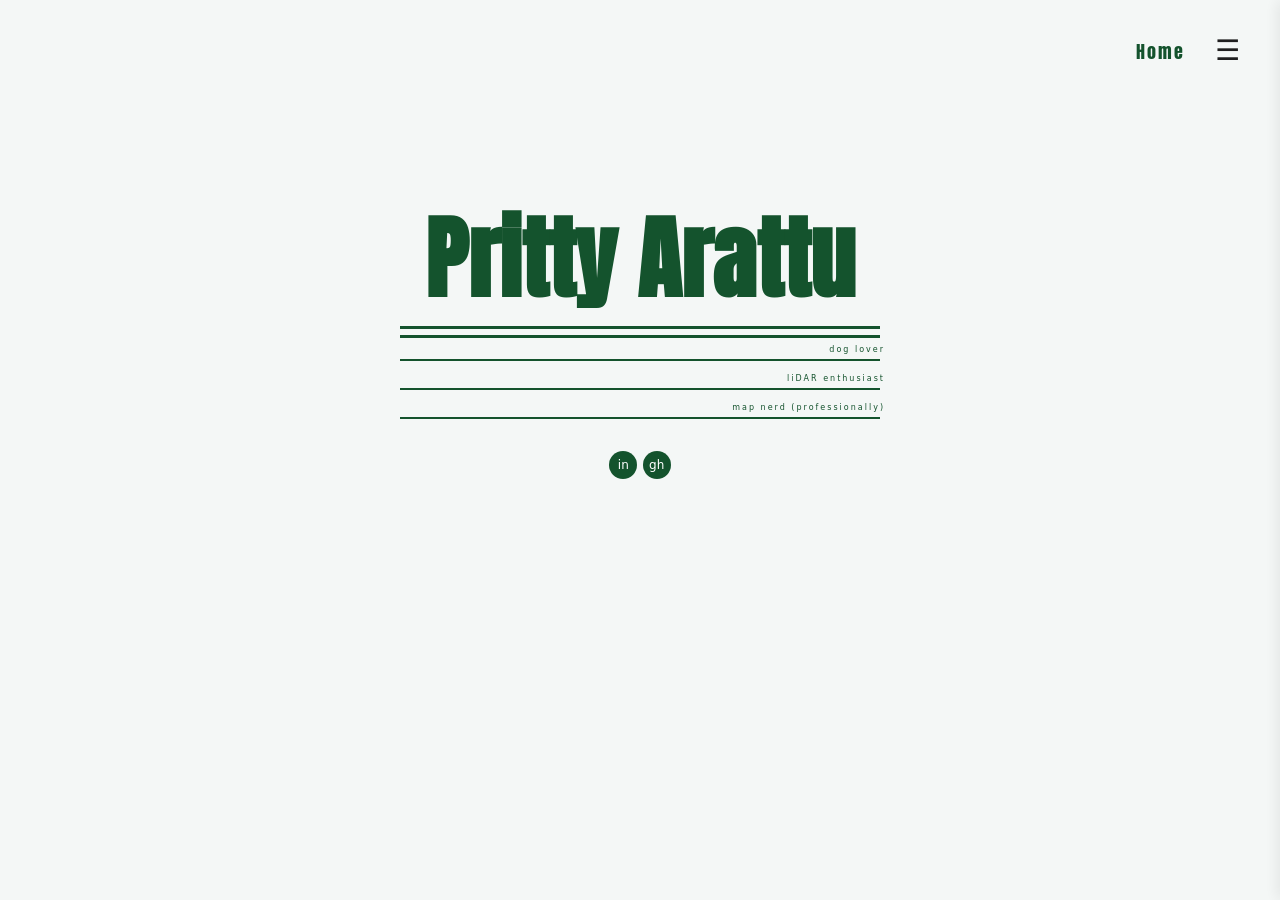
==== index.html @ 00af4485 "All the updates until - 4th March" ====
<!DOCTYPE html>
<html xmlns="http://www.w3.org/1999/xhtml" lang="en" xml:lang="en"><head>

<meta charset="utf-8">
<meta name="generator" content="quarto-1.8.27">

<meta name="viewport" content="width=device-width, initial-scale=1.0, user-scalable=yes">


<title>Pritty Arattu’s E-Portfolio</title>
<style>
code{white-space: pre-wrap;}
span.smallcaps{font-variant: small-caps;}
div.columns{display: flex; gap: min(4vw, 1.5em);}
div.column{flex: auto; overflow-x: auto;}
div.hanging-indent{margin-left: 1.5em; text-indent: -1.5em;}
ul.task-list{list-style: none;}
ul.task-list li input[type="checkbox"] {
  width: 0.8em;
  margin: 0 0.8em 0.2em -1em; /* quarto-specific, see https://github.com/quarto-dev/quarto-cli/issues/4556 */ 
  vertical-align: middle;
}
</style>


<script src="site_libs/quarto-nav/quarto-nav.js"></script>
<script src="site_libs/quarto-nav/headroom.min.js"></script>
<script src="site_libs/clipboard/clipboard.min.js"></script>
<script src="site_libs/quarto-search/autocomplete.umd.js"></script>
<script src="site_libs/quarto-search/fuse.min.js"></script>
<script src="site_libs/quarto-search/quarto-search.js"></script>
<meta name="quarto:offset" content="./">
<script src="site_libs/quarto-html/quarto.js" type="module"></script>
<script src="site_libs/quarto-html/tabsets/tabsets.js" type="module"></script>
<script src="site_libs/quarto-html/axe/axe-check.js" type="module"></script>
<script src="site_libs/quarto-html/popper.min.js"></script>
<script src="site_libs/quarto-html/tippy.umd.min.js"></script>
<script src="site_libs/quarto-html/anchor.min.js"></script>
<link href="site_libs/quarto-html/tippy.css" rel="stylesheet">
<link href="site_libs/quarto-html/quarto-syntax-highlighting-ed96de9b727972fe78a7b5d16c58bf87.css" rel="stylesheet" id="quarto-text-highlighting-styles">
<script src="site_libs/bootstrap/bootstrap.min.js"></script>
<link href="site_libs/bootstrap/bootstrap-icons.css" rel="stylesheet">
<link href="site_libs/bootstrap/bootstrap-ffa9a6279353761231ec249df0a7fdd3.min.css" rel="stylesheet" append-hash="true" id="quarto-bootstrap" data-mode="light">
<script id="quarto-search-options" type="application/json">{
  "location": "navbar",
  "copy-button": false,
  "collapse-after": 3,
  "panel-placement": "end",
  "type": "overlay",
  "limit": 50,
  "keyboard-shortcut": [
    "f",
    "/",
    "s"
  ],
  "show-item-context": false,
  "language": {
    "search-no-results-text": "No results",
    "search-matching-documents-text": "matching documents",
    "search-copy-link-title": "Copy link to search",
    "search-hide-matches-text": "Hide additional matches",
    "search-more-match-text": "more match in this document",
    "search-more-matches-text": "more matches in this document",
    "search-clear-button-title": "Clear",
    "search-text-placeholder": "",
    "search-detached-cancel-button-title": "Cancel",
    "search-submit-button-title": "Submit",
    "search-label": "Search"
  }
}</script>


<link rel="stylesheet" href="styles.css">
</head>

<body class="quarto-light">

<div id="quarto-search-results"></div>
<!-- content -->
<div id="quarto-content" class="quarto-container page-columns page-rows-contents page-layout-full">
<!-- sidebar -->
<!-- margin-sidebar -->
    
<!-- main -->
<main class="content column-page" id="quarto-document-content"><header id="title-block-header" class="quarto-title-block"><h1 class="hero-name title display-7">
Pritty Arattu
</h1></header>




<div class="top-header">
<a class="home-link" href="index.html">Home</a>
<div class="menu-toggle" onclick="toggleMenu()">
☰
</div>
</div>
<div id="side-menu" class="side-menu">
<p><a href="about.html">About</a> <a href="resume.html">Resume</a> <a href="publications.html">Publications</a> <a href="content.html">Content &amp; Deliverables</a></p>
</div>
<div class="hero">

<div class="name-lines">
<div>

</div>
<div>

</div>
</div>
<div class="hero-tagline">
<div class="tagline-row">
<div class="tagline-line">

</div>
<div class="tagline-text">
dog lover
</div>
</div>
<div class="tagline-row">
<div class="tagline-line">

</div>
<div class="tagline-text">
liDAR enthusiast
</div>
</div>
<div class="tagline-row">
<div class="tagline-line">

</div>
<div class="tagline-text">
map nerd (professionally)
</div>
</div>
</div>
<div class="social-links">
<p><a href="https://linkedin.com/in/YOUR-LINKEDIN" target="_blank">in</a> <a href="https://github.com/PrittyArattu" target="_blank">gh</a></p>
</div>
</div>
<script>
function toggleMenu() {
  document.getElementById("side-menu").classList.toggle("open");
}
</script>



</main> <!-- /main -->
<script id="quarto-html-after-body" type="application/javascript">
  window.document.addEventListener("DOMContentLoaded", function (event) {
    const icon = "";
    const anchorJS = new window.AnchorJS();
    anchorJS.options = {
      placement: 'right',
      icon: icon
    };
    anchorJS.add('.anchored');
    const isCodeAnnotation = (el) => {
      for (const clz of el.classList) {
        if (clz.startsWith('code-annotation-')) {                     
          return true;
        }
      }
      return false;
    }
    const onCopySuccess = function(e) {
      // button target
      const button = e.trigger;
      // don't keep focus
      button.blur();
      // flash "checked"
      button.classList.add('code-copy-button-checked');
      var currentTitle = button.getAttribute("title");
      button.setAttribute("title", "Copied!");
      let tooltip;
      if (window.bootstrap) {
        button.setAttribute("data-bs-toggle", "tooltip");
        button.setAttribute("data-bs-placement", "left");
        button.setAttribute("data-bs-title", "Copied!");
        tooltip = new bootstrap.Tooltip(button, 
          { trigger: "manual", 
            customClass: "code-copy-button-tooltip",
            offset: [0, -8]});
        tooltip.show();    
      }
      setTimeout(function() {
        if (tooltip) {
          tooltip.hide();
          button.removeAttribute("data-bs-title");
          button.removeAttribute("data-bs-toggle");
          button.removeAttribute("data-bs-placement");
        }
        button.setAttribute("title", currentTitle);
        button.classList.remove('code-copy-button-checked');
      }, 1000);
      // clear code selection
      e.clearSelection();
    }
    const getTextToCopy = function(trigger) {
      const outerScaffold = trigger.parentElement.cloneNode(true);
      const codeEl = outerScaffold.querySelector('code');
      for (const childEl of codeEl.children) {
        if (isCodeAnnotation(childEl)) {
          childEl.remove();
        }
      }
      return codeEl.innerText;
    }
    const clipboard = new window.ClipboardJS('.code-copy-button:not([data-in-quarto-modal])', {
      text: getTextToCopy
    });
    clipboard.on('success', onCopySuccess);
    if (window.document.getElementById('quarto-embedded-source-code-modal')) {
      const clipboardModal = new window.ClipboardJS('.code-copy-button[data-in-quarto-modal]', {
        text: getTextToCopy,
        container: window.document.getElementById('quarto-embedded-source-code-modal')
      });
      clipboardModal.on('success', onCopySuccess);
    }
      var localhostRegex = new RegExp(/^(?:http|https):\/\/localhost\:?[0-9]*\//);
      var mailtoRegex = new RegExp(/^mailto:/);
        var filterRegex = new RegExp('/' + window.location.host + '/');
      var isInternal = (href) => {
          return filterRegex.test(href) || localhostRegex.test(href) || mailtoRegex.test(href);
      }
      // Inspect non-navigation links and adorn them if external
     var links = window.document.querySelectorAll('a[href]:not(.nav-link):not(.navbar-brand):not(.toc-action):not(.sidebar-link):not(.sidebar-item-toggle):not(.pagination-link):not(.no-external):not([aria-hidden]):not(.dropdown-item):not(.quarto-navigation-tool):not(.about-link)');
      for (var i=0; i<links.length; i++) {
        const link = links[i];
        if (!isInternal(link.href)) {
          // undo the damage that might have been done by quarto-nav.js in the case of
          // links that we want to consider external
          if (link.dataset.originalHref !== undefined) {
            link.href = link.dataset.originalHref;
          }
        }
      }
    function tippyHover(el, contentFn, onTriggerFn, onUntriggerFn) {
      const config = {
        allowHTML: true,
        maxWidth: 500,
        delay: 100,
        arrow: false,
        appendTo: function(el) {
            return el.parentElement;
        },
        interactive: true,
        interactiveBorder: 10,
        theme: 'quarto',
        placement: 'bottom-start',
      };
      if (contentFn) {
        config.content = contentFn;
      }
      if (onTriggerFn) {
        config.onTrigger = onTriggerFn;
      }
      if (onUntriggerFn) {
        config.onUntrigger = onUntriggerFn;
      }
      window.tippy(el, config); 
    }
    const noterefs = window.document.querySelectorAll('a[role="doc-noteref"]');
    for (var i=0; i<noterefs.length; i++) {
      const ref = noterefs[i];
      tippyHover(ref, function() {
        // use id or data attribute instead here
        let href = ref.getAttribute('data-footnote-href') || ref.getAttribute('href');
        try { href = new URL(href).hash; } catch {}
        const id = href.replace(/^#\/?/, "");
        const note = window.document.getElementById(id);
        if (note) {
          return note.innerHTML;
        } else {
          return "";
        }
      });
    }
    const xrefs = window.document.querySelectorAll('a.quarto-xref');
    const processXRef = (id, note) => {
      // Strip column container classes
      const stripColumnClz = (el) => {
        el.classList.remove("page-full", "page-columns");
        if (el.children) {
          for (const child of el.children) {
            stripColumnClz(child);
          }
        }
      }
      stripColumnClz(note)
      if (id === null || id.startsWith('sec-')) {
        // Special case sections, only their first couple elements
        const container = document.createElement("div");
        if (note.children && note.children.length > 2) {
          container.appendChild(note.children[0].cloneNode(true));
          for (let i = 1; i < note.children.length; i++) {
            const child = note.children[i];
            if (child.tagName === "P" && child.innerText === "") {
              continue;
            } else {
              container.appendChild(child.cloneNode(true));
              break;
            }
          }
          if (window.Quarto?.typesetMath) {
            window.Quarto.typesetMath(container);
          }
          return container.innerHTML
        } else {
          if (window.Quarto?.typesetMath) {
            window.Quarto.typesetMath(note);
          }
          return note.innerHTML;
        }
      } else {
        // Remove any anchor links if they are present
        const anchorLink = note.querySelector('a.anchorjs-link');
        if (anchorLink) {
          anchorLink.remove();
        }
        if (window.Quarto?.typesetMath) {
          window.Quarto.typesetMath(note);
        }
        if (note.classList.contains("callout")) {
          return note.outerHTML;
        } else {
          return note.innerHTML;
        }
      }
    }
    for (var i=0; i<xrefs.length; i++) {
      const xref = xrefs[i];
      tippyHover(xref, undefined, function(instance) {
        instance.disable();
        let url = xref.getAttribute('href');
        let hash = undefined; 
        if (url.startsWith('#')) {
          hash = url;
        } else {
          try { hash = new URL(url).hash; } catch {}
        }
        if (hash) {
          const id = hash.replace(/^#\/?/, "");
          const note = window.document.getElementById(id);
          if (note !== null) {
            try {
              const html = processXRef(id, note.cloneNode(true));
              instance.setContent(html);
            } finally {
              instance.enable();
              instance.show();
            }
          } else {
            // See if we can fetch this
            fetch(url.split('#')[0])
            .then(res => res.text())
            .then(html => {
              const parser = new DOMParser();
              const htmlDoc = parser.parseFromString(html, "text/html");
              const note = htmlDoc.getElementById(id);
              if (note !== null) {
                const html = processXRef(id, note);
                instance.setContent(html);
              } 
            }).finally(() => {
              instance.enable();
              instance.show();
            });
          }
        } else {
          // See if we can fetch a full url (with no hash to target)
          // This is a special case and we should probably do some content thinning / targeting
          fetch(url)
          .then(res => res.text())
          .then(html => {
            const parser = new DOMParser();
            const htmlDoc = parser.parseFromString(html, "text/html");
            const note = htmlDoc.querySelector('main.content');
            if (note !== null) {
              // This should only happen for chapter cross references
              // (since there is no id in the URL)
              // remove the first header
              if (note.children.length > 0 && note.children[0].tagName === "HEADER") {
                note.children[0].remove();
              }
              const html = processXRef(null, note);
              instance.setContent(html);
            } 
          }).finally(() => {
            instance.enable();
            instance.show();
          });
        }
      }, function(instance) {
      });
    }
        let selectedAnnoteEl;
        const selectorForAnnotation = ( cell, annotation) => {
          let cellAttr = 'data-code-cell="' + cell + '"';
          let lineAttr = 'data-code-annotation="' +  annotation + '"';
          const selector = 'span[' + cellAttr + '][' + lineAttr + ']';
          return selector;
        }
        const selectCodeLines = (annoteEl) => {
          const doc = window.document;
          const targetCell = annoteEl.getAttribute("data-target-cell");
          const targetAnnotation = annoteEl.getAttribute("data-target-annotation");
          const annoteSpan = window.document.querySelector(selectorForAnnotation(targetCell, targetAnnotation));
          const lines = annoteSpan.getAttribute("data-code-lines").split(",");
          const lineIds = lines.map((line) => {
            return targetCell + "-" + line;
          })
          let top = null;
          let height = null;
          let parent = null;
          if (lineIds.length > 0) {
              //compute the position of the single el (top and bottom and make a div)
              const el = window.document.getElementById(lineIds[0]);
              top = el.offsetTop;
              height = el.offsetHeight;
              parent = el.parentElement.parentElement;
            if (lineIds.length > 1) {
              const lastEl = window.document.getElementById(lineIds[lineIds.length - 1]);
              const bottom = lastEl.offsetTop + lastEl.offsetHeight;
              height = bottom - top;
            }
            if (top !== null && height !== null && parent !== null) {
              // cook up a div (if necessary) and position it 
              let div = window.document.getElementById("code-annotation-line-highlight");
              if (div === null) {
                div = window.document.createElement("div");
                div.setAttribute("id", "code-annotation-line-highlight");
                div.style.position = 'absolute';
                parent.appendChild(div);
              }
              div.style.top = top - 2 + "px";
              div.style.height = height + 4 + "px";
              div.style.left = 0;
              let gutterDiv = window.document.getElementById("code-annotation-line-highlight-gutter");
              if (gutterDiv === null) {
                gutterDiv = window.document.createElement("div");
                gutterDiv.setAttribute("id", "code-annotation-line-highlight-gutter");
                gutterDiv.style.position = 'absolute';
                const codeCell = window.document.getElementById(targetCell);
                const gutter = codeCell.querySelector('.code-annotation-gutter');
                gutter.appendChild(gutterDiv);
              }
              gutterDiv.style.top = top - 2 + "px";
              gutterDiv.style.height = height + 4 + "px";
            }
            selectedAnnoteEl = annoteEl;
          }
        };
        const unselectCodeLines = () => {
          const elementsIds = ["code-annotation-line-highlight", "code-annotation-line-highlight-gutter"];
          elementsIds.forEach((elId) => {
            const div = window.document.getElementById(elId);
            if (div) {
              div.remove();
            }
          });
          selectedAnnoteEl = undefined;
        };
          // Handle positioning of the toggle
      window.addEventListener(
        "resize",
        throttle(() => {
          elRect = undefined;
          if (selectedAnnoteEl) {
            selectCodeLines(selectedAnnoteEl);
          }
        }, 10)
      );
      function throttle(fn, ms) {
      let throttle = false;
      let timer;
        return (...args) => {
          if(!throttle) { // first call gets through
              fn.apply(this, args);
              throttle = true;
          } else { // all the others get throttled
              if(timer) clearTimeout(timer); // cancel #2
              timer = setTimeout(() => {
                fn.apply(this, args);
                timer = throttle = false;
              }, ms);
          }
        };
      }
        // Attach click handler to the DT
        const annoteDls = window.document.querySelectorAll('dt[data-target-cell]');
        for (const annoteDlNode of annoteDls) {
          annoteDlNode.addEventListener('click', (event) => {
            const clickedEl = event.target;
            if (clickedEl !== selectedAnnoteEl) {
              unselectCodeLines();
              const activeEl = window.document.querySelector('dt[data-target-cell].code-annotation-active');
              if (activeEl) {
                activeEl.classList.remove('code-annotation-active');
              }
              selectCodeLines(clickedEl);
              clickedEl.classList.add('code-annotation-active');
            } else {
              // Unselect the line
              unselectCodeLines();
              clickedEl.classList.remove('code-annotation-active');
            }
          });
        }
    const findCites = (el) => {
      const parentEl = el.parentElement;
      if (parentEl) {
        const cites = parentEl.dataset.cites;
        if (cites) {
          return {
            el,
            cites: cites.split(' ')
          };
        } else {
          return findCites(el.parentElement)
        }
      } else {
        return undefined;
      }
    };
    var bibliorefs = window.document.querySelectorAll('a[role="doc-biblioref"]');
    for (var i=0; i<bibliorefs.length; i++) {
      const ref = bibliorefs[i];
      const citeInfo = findCites(ref);
      if (citeInfo) {
        tippyHover(citeInfo.el, function() {
          var popup = window.document.createElement('div');
          citeInfo.cites.forEach(function(cite) {
            var citeDiv = window.document.createElement('div');
            citeDiv.classList.add('hanging-indent');
            citeDiv.classList.add('csl-entry');
            var biblioDiv = window.document.getElementById('ref-' + cite);
            if (biblioDiv) {
              citeDiv.innerHTML = biblioDiv.innerHTML;
            }
            popup.appendChild(citeDiv);
          });
          return popup.innerHTML;
        });
      }
    }
  });
  </script>
</div> <!-- /content -->




</body></html>
---- site_libs/quarto-html/quarto-syntax-highlighting-ed96de9b727972fe78a7b5d16c58bf87.css ----
/* quarto syntax highlight colors */
:root {
  --quarto-hl-ot-color: #003B4F;
  --quarto-hl-at-color: #657422;
  --quarto-hl-ss-color: #20794D;
  --quarto-hl-an-color: #5E5E5E;
  --quarto-hl-fu-color: #4758AB;
  --quarto-hl-st-color: #20794D;
  --quarto-hl-cf-color: #003B4F;
  --quarto-hl-op-color: #5E5E5E;
  --quarto-hl-er-color: #AD0000;
  --quarto-hl-bn-color: #AD0000;
  --quarto-hl-al-color: #AD0000;
  --quarto-hl-va-color: #111111;
  --quarto-hl-bu-color: inherit;
  --quarto-hl-ex-color: inherit;
  --quarto-hl-pp-color: #AD0000;
  --quarto-hl-in-color: #5E5E5E;
  --quarto-hl-vs-color: #20794D;
  --quarto-hl-wa-color: #5E5E5E;
  --quarto-hl-do-color: #5E5E5E;
  --quarto-hl-im-color: #00769E;
  --quarto-hl-ch-color: #20794D;
  --quarto-hl-dt-color: #AD0000;
  --quarto-hl-fl-color: #AD0000;
  --quarto-hl-co-color: #5E5E5E;
  --quarto-hl-cv-color: #5E5E5E;
  --quarto-hl-cn-color: #8f5902;
  --quarto-hl-sc-color: #5E5E5E;
  --quarto-hl-dv-color: #AD0000;
  --quarto-hl-kw-color: #003B4F;
}

/* other quarto variables */
:root {
  --quarto-font-monospace: SFMono-Regular, Menlo, Monaco, Consolas, "Liberation Mono", "Courier New", monospace;
}

/* syntax highlight based on Pandoc's rules */
pre > code.sourceCode > span {
  color: #003B4F;
}

code.sourceCode > span {
  color: #003B4F;
}

div.sourceCode,
div.sourceCode pre.sourceCode {
  color: #003B4F;
}

/* Normal */
code span {
  color: #003B4F;
}

/* Alert */
code span.al {
  color: #AD0000;
  font-style: inherit;
}

/* Annotation */
code span.an {
  color: #5E5E5E;
  font-style: inherit;
}

/* Attribute */
code span.at {
  color: #657422;
  font-style: inherit;
}

/* BaseN */
code span.bn {
  color: #AD0000;
  font-style: inherit;
}

/* BuiltIn */
code span.bu {
  font-style: inherit;
}

/* ControlFlow */
code span.cf {
  color: #003B4F;
  font-weight: bold;
  font-style: inherit;
}

/* Char */
code span.ch {
  color: #20794D;
  font-style: inherit;
}

/* Constant */
code span.cn {
  color: #8f5902;
  font-style: inherit;
}

/* Comment */
code span.co {
  color: #5E5E5E;
  font-style: inherit;
}

/* CommentVar */
code span.cv {
  color: #5E5E5E;
  font-style: italic;
}

/* Documentation */
code span.do {
  color: #5E5E5E;
  font-style: italic;
}

/* DataType */
code span.dt {
  color: #AD0000;
  font-style: inherit;
}

/* DecVal */
code span.dv {
  color: #AD0000;
  font-style: inherit;
}

/* Error */
code span.er {
  color: #AD0000;
  font-style: inherit;
}

/* Extension */
code span.ex {
  font-style: inherit;
}

/* Float */
code span.fl {
  color: #AD0000;
  font-style: inherit;
}

/* Function */
code span.fu {
  color: #4758AB;
  font-style: inherit;
}

/* Import */
code span.im {
  color: #00769E;
  font-style: inherit;
}

/* Information */
code span.in {
  color: #5E5E5E;
  font-style: inherit;
}

/* Keyword */
code span.kw {
  color: #003B4F;
  font-weight: bold;
  font-style: inherit;
}

/* Operator */
code span.op {
  color: #5E5E5E;
  font-style: inherit;
}

/* Other */
code span.ot {
  color: #003B4F;
  font-style: inherit;
}

/* Preprocessor */
code span.pp {
  color: #AD0000;
  font-style: inherit;
}

/* SpecialChar */
code span.sc {
  color: #5E5E5E;
  font-style: inherit;
}

/* SpecialString */
code span.ss {
  color: #20794D;
  font-style: inherit;
}

/* String */
code span.st {
  color: #20794D;
  font-style: inherit;
}

/* Variable */
code span.va {
  color: #111111;
  font-style: inherit;
}

/* VerbatimString */
code span.vs {
  color: #20794D;
  font-style: inherit;
}

/* Warning */
code span.wa {
  color: #5E5E5E;
  font-style: italic;
}

.prevent-inlining {
  content: "</";
}

/*# sourceMappingURL=0920dd6d7437995b8cdf7429764427b1.css.map */
---- styles.css ----
@import url('https://fonts.googleapis.com/css2?family=Anton&display=swap');

.hero-name{
  font-family:'Anton', sans-serif;
}

html, body {
  height: 100%;
}

:root {
  --mint-accent: #5fae9f;
  --bg-soft: #f4f7f6;
  --text-dark: #1f1f1f;
}

/* Completely remove Quarto navbar + search from homepage */
body.page-index .navbar,
body.page-index .navbar-container,
body.page-index .quarto-navbar-tools,
body.page-index .navbar-toggler,
body.page-index #quarto-search {
  display: none !important;
}

body {
  margin: 0;
  background-color: var(--bg-soft);
  font-family: system-ui, -apple-system, sans-serif;
  color: var(--text-dark);
}

.quarto-title-block {
  margin: 0;
  padding: 0;
}

.page-columns {
  padding-top: 0 !important;
}

main {
  margin-top: 0 !important;
}

/* header */

.top-header{
  position:fixed;
  top:30px;
  right:40px;
  display:flex;
  gap:30px;
  align-items:center;
  z-index:9999;
}

/* home link */

.home-link{
  text-decoration:none;
  color:#14532d;
  font-size:18px;
  letter-spacing:2px;
  font-family:'Anton', sans-serif;
}

/* hamburger */

.menu-toggle{
  font-size:28px;
  cursor:pointer;
}

/* dropdown */

.menu{
  display:none;
  position:absolute;
  top:70px;
  right:40px;
  background:white;
  padding:20px;
}

.menu a{
  display:block;
  text-decoration:none;
  color:#14532d;
  font-size:18px;
  margin-bottom:10px;
}

.menu.show{
  display:block;
}


/* Slide menu */
.side-menu {
  position: fixed;
  top: 0;
  right: -260px;
  width: 260px;
  height: 100%;
  background: white;
  box-shadow: -3px 0 15px rgba(0,0,0,0.08);
  padding-top: 6rem;
  transition: right 0.3s ease;
}

.side-menu a {
  display: block;
  padding: 1rem 2rem;
  text-decoration: none;
  color: #14532d;
  font-weight: 500;
  font-family:'Anton', sans-serif;
}

.side-menu a:hover {
  color: var(--mint-accent);
}

.side-menu.open {
  right: 0;
}

.hero{
  width:900px;
  margin:0 auto;
  display:flex;
  flex-direction:column;
  justify-content:center;
  align-items:center;
  text-align:center;
}

.hero-name{
  font-size:90px;
  font-weight:700;
  color:#14532d;
  margin:0 0 20px 0;
  line-height:0.9;
  text-align: center;
  justify-content: center;
  padding-top: 200px;
  
}

.hero-tagline{
  width:540px;
  margin:-30px auto;
  margin-bottom: 5px;
}

.tagline-row{
  position:relative;
  margin:15px 0;
}

.tagline-line{
  position:relative;
  left: 30px;
  right:30px;
  top:30%;
  height:2px;
  width: 480px;
  background:#14532d;
}

.tagline-text{
  position:relative;
  top: -17px;
  display: block;
  width: fit-content;
  margin-left: auto;
  text-align:left;
  background:#f4f7f6;
  padding:0 25px;
  font-size:8px;
  letter-spacing:2px;
  color:#14532d;
}
.name-lines{
  width:480px;        /* same width as your hero/taglines */
  margin:0px auto 30px auto;
}

.name-lines div{
  height:3px;
  background:#14532d;
  margin:6px 0;
}

.social-links{
  display:flex;
  flex-direction:row;
  justify-content:center;
  align-items:center;
  gap:14px;
}

.social-links a{
  display:inline-flex;
  width:28px;
  height:28px;
  border-radius:50%;
  background:#14532d;
  color:white;
  text-decoration:none;
  font-size:12px;
  align-items:center;
  justify-content:center;
}

.home-link{
  color:#14532d;
  text-decoration:none;
  font-size:18px;
  letter-spacing:2px;
}

.menu a{
  display:block;
  text-decoration:none;
  color:#14532d;
  font-size:18px;
  margin-bottom:10px;
}

/* ABOUT PAGE LAYOUT */

.about-container{
  display:flex;
  grid-template-columns:420px 1fr;
  align-items: start;
  justify-content: center;
  margin-top: -15px;
  gap:60px;
  padding:30px 10%;
  padding-top: 0;
}

.about-image{
  flex-shrink:0;
}

.about-image img{
  width:350px;
  border-radius:6px;
  display:block;
}

.about-text{
  max-width:600px;
  padding-top: 0;
}

.about-text h1{
  font-size:40px;
  color:#14532d;
  margin-bottom:20px;
  margin-top: 0;
}

.about-text p{
  font-size:18px;
  line-height:1.6;
}

/* only apply padding on non-home pages */
body:not(.page-index) main {
  padding-top: 20px !important;
}

.navbar {
  background-color: transparent;
  border: none;
}

.navbar-brand{
  display:none;
}

.navbar-nav .nav-link{
  color:#14532d;
  letter-spacing:3px;
  font-size:16px;
  font-family:'Anton', sans-serif;
  font-weight: -2px;
}

.navbar-nav .nav-link:hover{
  color:#0f3e21;
}

.page-content{
  padding-top:0 !important;
}
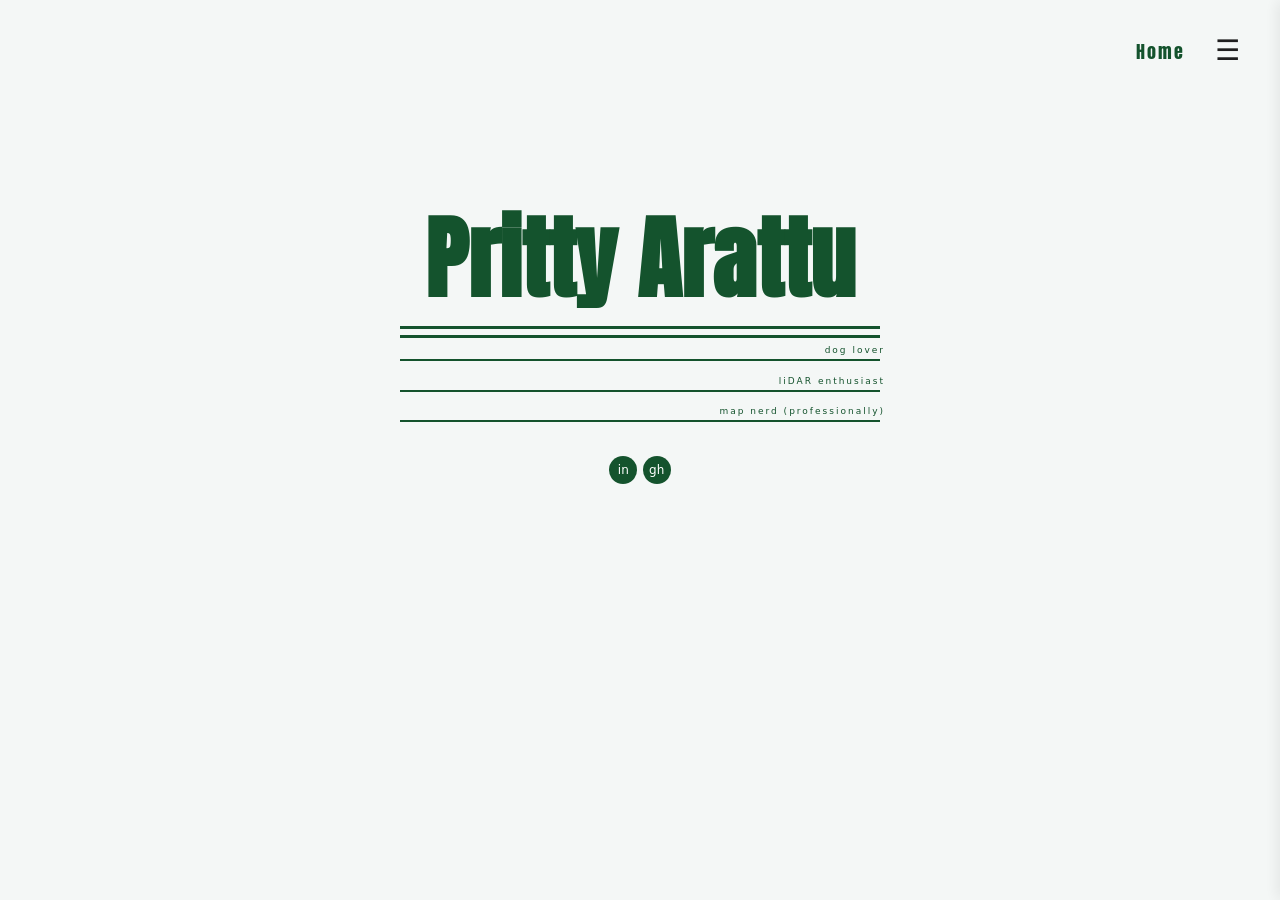
==== commit a9547c7b: "Last changes - 3/7/2026" ====
--- a/index.html
+++ b/index.html
@@ -96,7 +96,7 @@
 </div>
 </div>
 <div id="side-menu" class="side-menu">
-<p><a href="about.html">About</a> <a href="resume.html">Resume</a> <a href="publications.html">Publications</a> <a href="content.html">Content &amp; Deliverables</a></p>
+<p><a href="about.html">About</a> <a href="resume.html">Resume</a> <a href="content.html">Projects</a> <a href="map_gallery.html">Map Gallery</a></p>
 </div>
 <div class="hero">
 
@@ -135,7 +135,7 @@
 </div>
 </div>
 <div class="social-links">
-<p><a href="https://linkedin.com/in/YOUR-LINKEDIN" target="_blank">in</a> <a href="https://github.com/PrittyArattu" target="_blank">gh</a></p>
+<p><a href="https://www.linkedin.com/in/pritty-arattu-51b334149/" target="_blank">in</a> <a href="https://github.com/PrittyArattu" target="_blank">gh</a></p>
 </div>
 </div>
 <script>
--- a/styles.css
+++ b/styles.css
@@ -178,7 +178,7 @@
   text-align:left;
   background:#f4f7f6;
   padding:0 25px;
-  font-size:8px;
+  font-size:9px;
   letter-spacing:2px;
   color:#14532d;
 }
@@ -297,4 +297,121 @@
 
 .page-content{
   padding-top:0 !important;
-}+}
+
+.map-gallery{
+max-width:1100px;
+margin:60px auto;
+}
+
+.map-gallery img{
+width:500px;
+border-radius:4px;
+transition:transform .25s ease;
+cursor:pointer;
+}
+
+.map-gallery img:hover{
+transform:scale(1.03);
+}
+
+.map-gallery-title{
+color:#1f5b36;
+}
+
+.map-row{
+display:flex;
+align-items:flex-start;
+gap:60px;
+margin-bottom:80px;
+}
+
+.map-row-reverse{
+display:flex;
+flex-direction:row-reverse;
+align-items:flex-start;
+gap:60px;
+margin-bottom:80px;
+}
+
+.map-text{
+max-width:520px;
+}
+
+.map-text h3{
+color:#1f5b36;
+margin-top:0;
+margin-bottom:10px;
+}
+
+.map-text p{
+line-height:1.6;
+}
+
+.map-image img {
+  max-height: 420px;
+  object-fit: contain;
+}
+
+/* Lightbox background */
+.quarto-lightbox-overlay {
+  background-color: rgba(255,255,255,0.9) !important;
+}
+
+/* Remove dark background around image */
+.quarto-lightbox-container {
+  background: transparent !important;
+}
+
+/* Close button styling */
+.quarto-lightbox-close {
+  color: #1f5b36 !important;
+}
+
+
+.project-card{
+display:block;
+background:white;
+border-radius:5px;
+border-left: 0px;
+border-right: 0px;
+overflow:hidden;
+text-decoration:none;
+color:#333;
+box-shadow:0 0px 0px rgba(0,0,0,0.1);
+margin-bottom:10px;
+margin-left: 15px;
+margin-right: 10px;
+margin-top: 10px;
+transition:all .25s ease;
+}
+
+.project-card img{
+width:100%;
+aspect-ratio:16/9;
+object-fit:cover;
+display:block;
+}
+
+.project-card h3{
+color:#1f5b36;
+font-size:1.35rem;
+margin:18px 22px 10px 22px;
+}
+
+.project-card p{
+margin:0 22px 22px 22px;
+font-size:0.96rem;
+line-height:1.55;
+color:#1f5b36;
+}
+
+.project-card:hover{
+transform:translateY(-5px);
+box-shadow:0 6px 18px rgba(0,0,0,0.15);
+}
+
+.quarto-title-block .title{
+  color:#14532d;
+  margin-bottom:20px;
+}
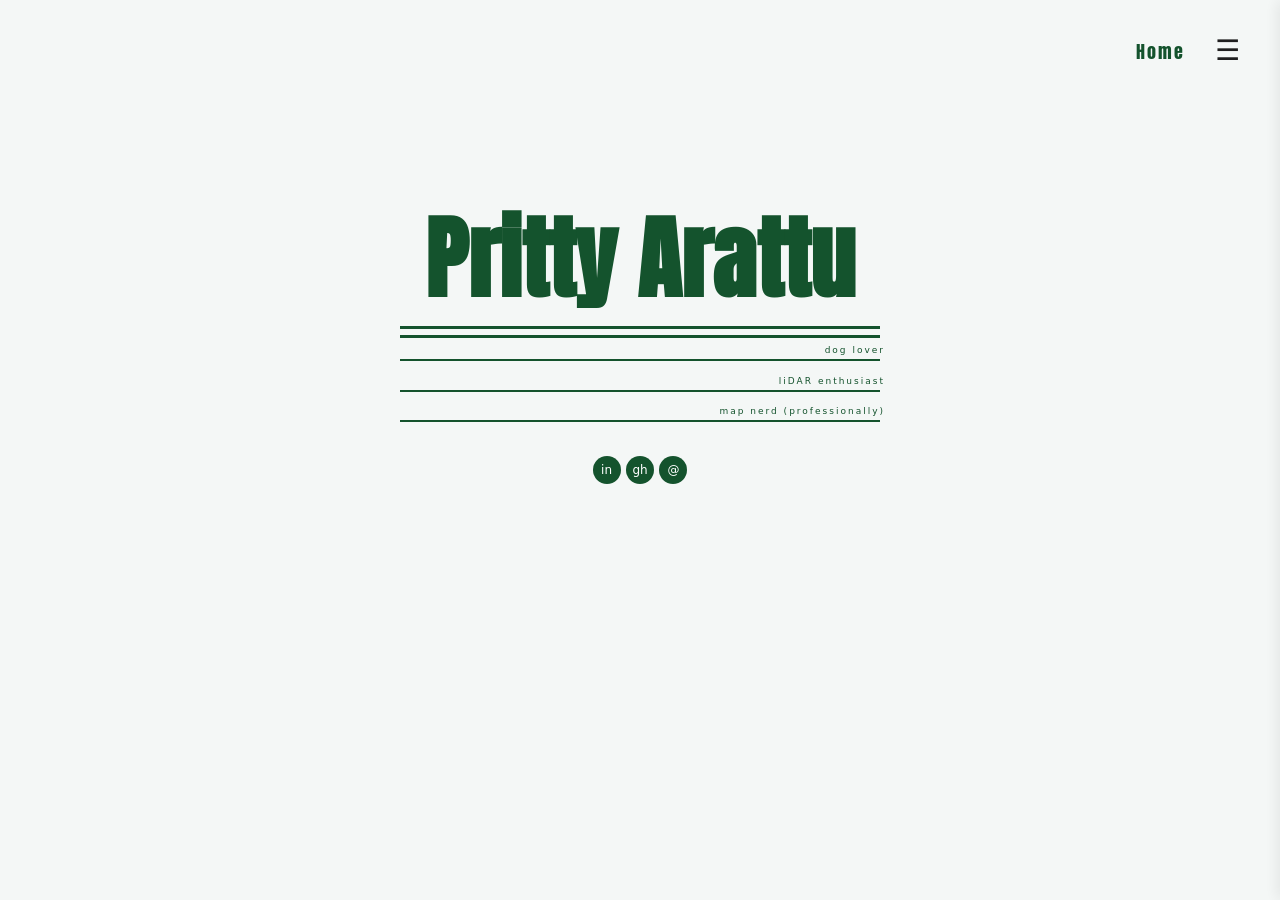
==== commit f45df437: "last commits" ====
--- a/index.html
+++ b/index.html
@@ -96,7 +96,7 @@
 </div>
 </div>
 <div id="side-menu" class="side-menu">
-<p><a href="about.html">About</a> <a href="resume.html">Resume</a> <a href="content.html">Projects</a> <a href="map_gallery.html">Map Gallery</a></p>
+<p><a href="about.html">About</a> <a href="resume.html">Resume</a> <a href="content.html">Projects</a> <a href="map_gallery.html">Map Gallery</a> <a href="contact.html">Contact</a></p>
 </div>
 <div class="hero">
 
@@ -135,7 +135,7 @@
 </div>
 </div>
 <div class="social-links">
-<p><a href="https://www.linkedin.com/in/pritty-arattu-51b334149/" target="_blank">in</a> <a href="https://github.com/PrittyArattu" target="_blank">gh</a></p>
+<p><a href="https://www.linkedin.com/in/pritty-arattu-51b334149/" target="_blank">in</a> <a href="https://github.com/PrittyArattu" target="_blank">gh</a> <a href="mailto:pritty.arattu@gmail.com">@</a></p>
 </div>
 </div>
 <script>
--- a/styles.css
+++ b/styles.css
@@ -415,3 +415,24 @@
   color:#14532d;
   margin-bottom:20px;
 }
+
+.contact-image img,
+.contact-photo {
+  width: 220px;
+  height: auto;
+  max-width: 220px;
+}
+
+.contact-text a {
+  color: #1f5a3a;
+  font-weight: 500;
+  text-decoration: none;
+}
+
+.contact-text a:hover {
+  text-decoration: underline;
+}
+
+.contact-text h1 {
+  color: #1f5a3a;
+}
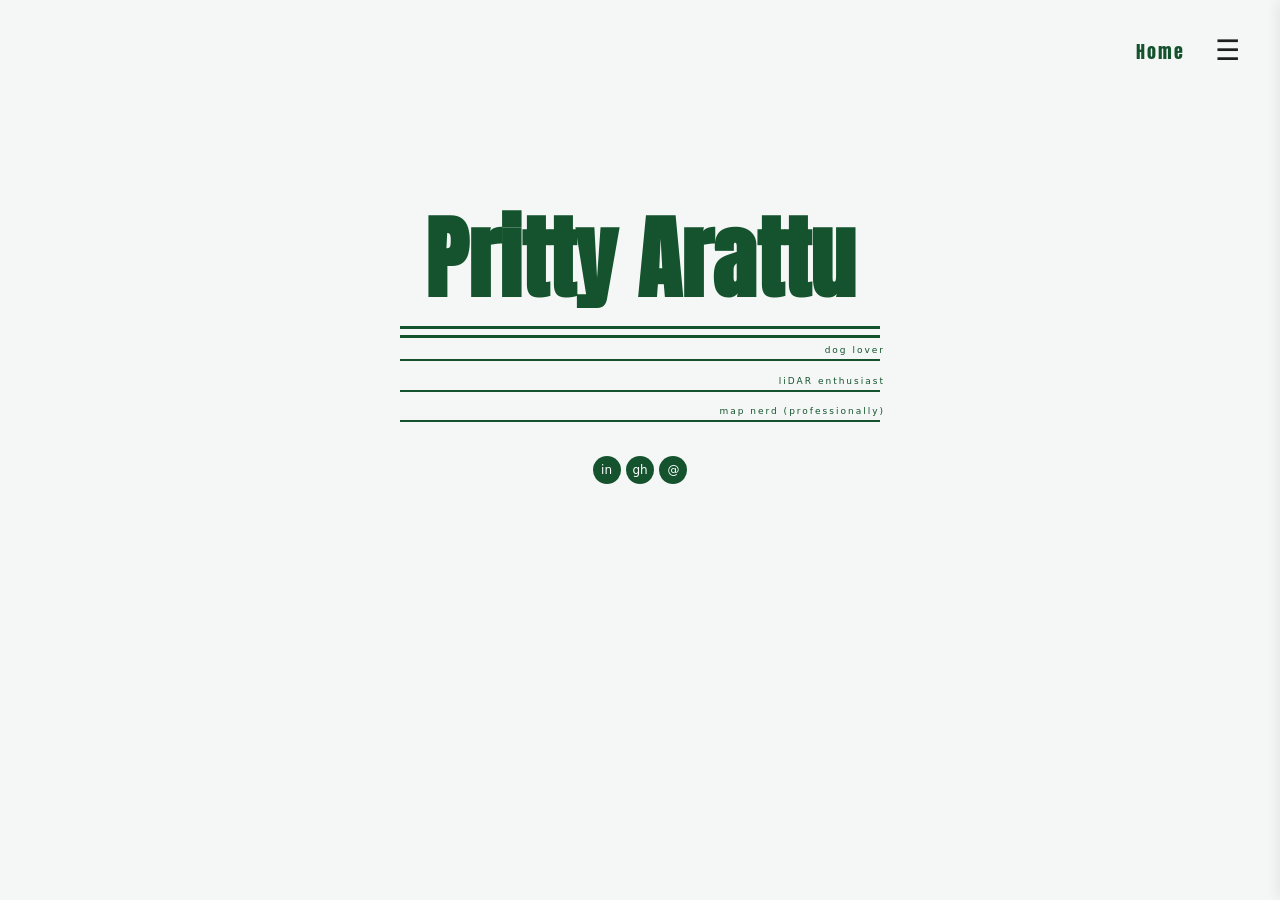
==== commit 6cd3387c: "last" ====
--- a/styles.css
+++ b/styles.css
@@ -433,6 +433,24 @@
   text-decoration: underline;
 }
 
-.contact-text h1 {
+.contact-text h4 {
   color: #1f5a3a;
 }
+
+.contact-container {
+  display: flex;
+  gap: 50px;
+  align-items: center;
+  max-width: 900px;
+  margin: auto;
+}
+
+.btn-primary {
+  background-color: #1f5a3a;
+  border-color: #1f5a3a;
+}
+
+.btn-primary:hover {
+  background-color: #17452c;
+  border-color: #17452c;
+}
